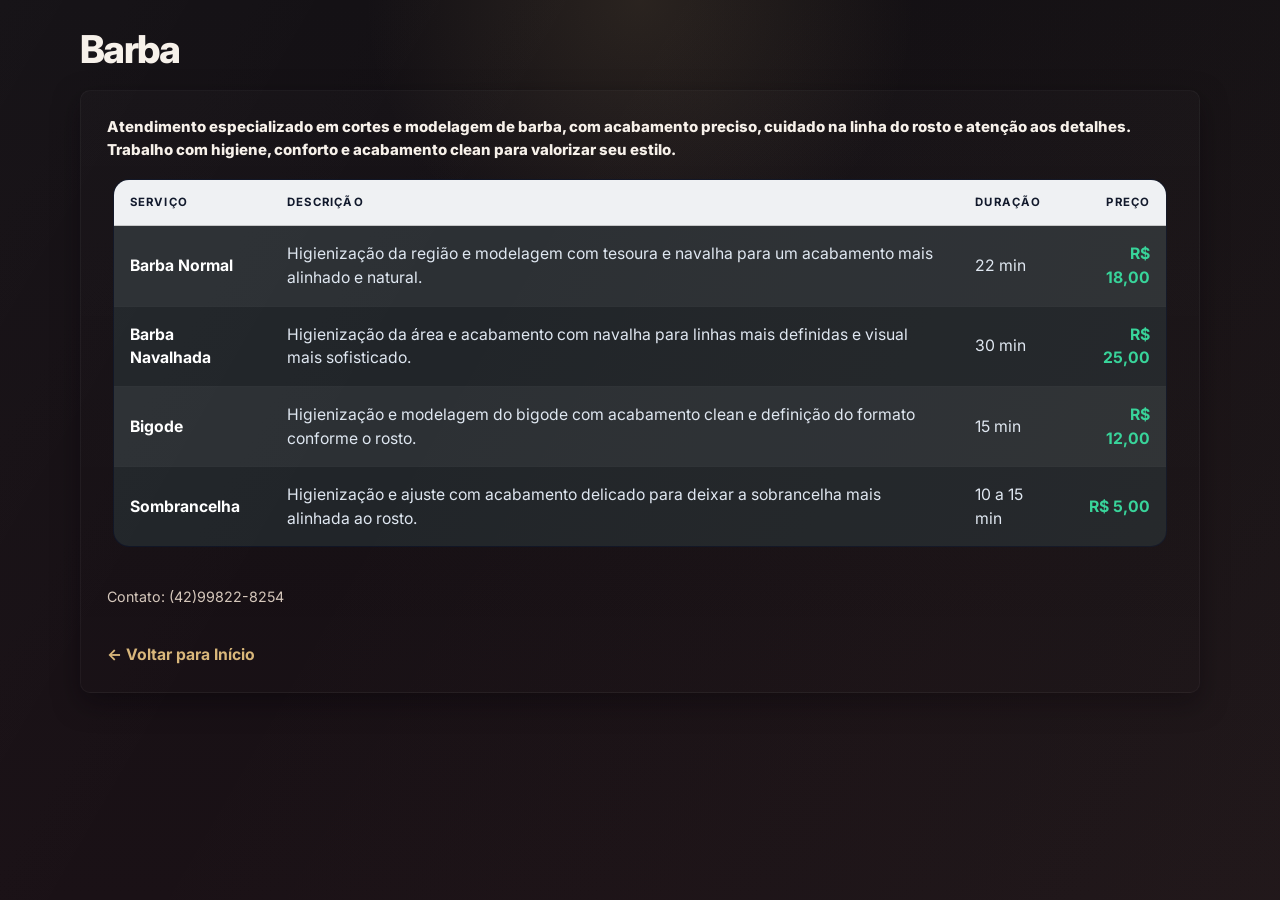
==== barba.html @ ebfb06f1 "Add files via upload" ====
<!DOCTYPE html>
<html lang="pt-BR">
<head>
  <meta charset="utf-8">
  <meta name="viewport" content="width=device-width,initial-scale=1">
  <title>Barba — Yasmin Barber Shop</title>
  <link href="https://fonts.googleapis.com/css2?family=Inter:wght@300;400;600;700&display=swap" rel="stylesheet">
  <link href="https://cdn.jsdelivr.net/npm/bootstrap@5.3.3/dist/css/bootstrap.min.css" rel="stylesheet">
  <link rel="stylesheet" href="style.css">
  </head>
<body>
  <div class="container service-hero">
    <h2 class="page-title">Barba</h2>
    <div class="service-content">
      <p class="lead strong">Atendimento especializado em cortes e modelagem de barba, com acabamento preciso, cuidado na linha do rosto e atenção aos detalhes. Trabalho com higiene, conforto e acabamento clean para valorizar seu estilo.</p>

      <div class="table-wrap">
        <div class="table-responsive">
          <table class="table table-dark table-striped table-hover align-middle service-table" aria-label="Tabela de preços - Barba">
            <thead class="table-light text-dark">
              <tr>
                <th scope="col">Serviço</th>
                <th scope="col">Descrição</th>
                <th scope="col">Duração</th>
                <th scope="col" class="text-end">Preço</th>
              </tr>
            </thead>
            <tbody>
              <tr>
                <td class="fw-bold text-white">Barba Normal</td>
                <td>Higienização da região e modelagem com tesoura e navalha para um acabamento mais alinhado e natural.</td>
                <td>22 min</td>
                <td class="text-end fw-bold text-success">R$ 18,00</td>
              </tr>
              <tr>
                <td class="fw-bold text-white">Barba Navalhada</td>
                <td>Higienização da área e acabamento com navalha para linhas mais definidas e visual mais sofisticado.</td>
                <td>30 min</td>
                <td class="text-end fw-bold text-success">R$ 25,00</td>
              </tr>
              <tr>
                <td class="fw-bold text-white">Bigode</td>
                <td>Higienização e modelagem do bigode com acabamento clean e definição do formato conforme o rosto.</td>
                <td>15 min</td>
                <td class="text-end fw-bold text-success">R$ 12,00</td>
              </tr>
              <tr>
                <td class="fw-bold text-white">Sombrancelha</td>
                <td>Higienização e ajuste com acabamento delicado para deixar a sobrancelha mais alinhada ao rosto.</td>
                <td>10 a 15 min</td>
                <td class="text-end fw-bold text-success">R$ 5,00</td>
              </tr>
            </tbody>
          </table>
        </div>
      </div>

      <p class="contact">Contato: (42)99822-8254</p>
      <a class="back-link" href="index.html">← Voltar para Início</a>
    </div>
  </div>
  <script src="script.js"></script>
</body>
</html>
---- style.css ----
:root{
  --bg1:#120f13;
  --bg2:#1a1116;
  --surface:#1e171a;
  --card:#2a2125;
  --accent:#d9b77a;
  --accent-2:#a56b3f;
  --muted:#d5c7bb;
  --glass:rgba(255,255,255,0.04);
  --white:#f7f1ea;
  --radius:14px;
  --shadow-1:0 18px 48px rgba(7, 4, 9, 0.6);
  --shadow-2:0 10px 26px rgba(7, 4, 9, 0.5);
  --gap:clamp(12px, 2vw, 18px);
  --container-width: min(1120px, calc(100% - 24px));
  --title-size: clamp(2.2rem, 3vw, 3.5rem);
  --section-title-size: clamp(1.4rem, 2.2vw, 2.1rem);
  --body-size: clamp(0.9rem, 1vw + 0.6rem, 1.05rem);
}
html,body{height:100%;margin:0;font-family:Inter,system-ui,Segoe UI,Roboto,Arial,sans-serif;background:radial-gradient(circle at top, rgba(217,183,122,0.12), transparent 25%), linear-gradient(180deg,var(--bg1),var(--bg2));color:var(--white);font-size:var(--body-size);line-height:1.5}
*{box-sizing:border-box}
html{font-size:15px}
body{font-size:clamp(0.92rem, 0.6vw + 0.78rem, 1.05rem)}
body::before{content:"";position:fixed;inset:0;pointer-events:none;background:linear-gradient(120deg,rgba(255,255,255,0.02),transparent 35%,rgba(217,183,122,0.04));mix-blend-mode:screen}
.container{width:var(--container-width);max-width:1120px;margin:0 auto;padding:clamp(14px, 2vw, 24px);box-sizing:border-box}
.hero-copy{max-width:760px}
.hero-actions{display:flex;flex-wrap:wrap;gap:12px;margin-top:18px}
.btn-secondary{background:rgba(255,255,255,0.04);color:var(--white);border:1px solid rgba(255,255,255,0.12)}
.btn-secondary:hover{background:rgba(255,255,255,0.08)}
.logo{font-size:clamp(1.25rem, 1.1vw + 1.1rem, 2rem)}
  .site-header{padding:20px 0;position:relative}
  .header-inner{display:flex;justify-content:space-between;align-items:center;gap:var(--gap)}
  .site-header::after{content:'';position:absolute;left:0;right:0;bottom:-1px;height:1px;background:linear-gradient(90deg,transparent,rgba(217,183,122,0.35),transparent)}
  .brand-wrap{display:flex;align-items:center;gap:12px}
  .brand-mark{display:inline-flex;align-items:center;justify-content:center;width:40px;height:40px;border-radius:50%;background:linear-gradient(135deg,var(--accent),var(--accent-2));color:#100d0d;font-weight:900;box-shadow:var(--shadow-2)}
  .logo{margin:0;font-weight:800;letter-spacing:0.7px;color:var(--white);text-transform:uppercase;font-size:clamp(1rem, 1vw + 0.8rem, 1.7rem)}
  .nav{display:flex;gap:12px;align-items:center;padding:8px 10px;border:1px solid rgba(255,255,255,0.08);border-radius:999px;background:rgba(255,255,255,0.02)}
  .nav-link{color:var(--muted);text-decoration:none;padding:8px 12px;border-radius:999px;transition:background .18s,color .18s,font-weight .18s;font-size:clamp(0.8rem, 0.4vw + 0.7rem, 0.98rem)}
  .nav-link:hover{background:rgba(217,183,122,0.08);color:var(--white)}
  .hero{padding:clamp(28px, 5vw, 56px) 0 clamp(18px, 3vw, 28px);text-align:left;position:relative;overflow:visible}
  .hero h2{font-size:var(--title-size);margin:0 0 10px;line-height:1.02;letter-spacing:-0.04em;color:var(--white)}
  .hero p{color:var(--muted);margin:0 0 20px;max-width:68ch;font-size:clamp(0.96rem, 0.8rem + 0.3vw, 1.08rem)}
  .eyebrow{display:inline-flex;align-items:center;gap:8px;padding:8px 12px;margin-bottom:18px;border-radius:999px;background:rgba(217,183,122,0.08);border:1px solid rgba(217,183,122,0.3);color:var(--accent);font-size:.76rem;font-weight:800;letter-spacing:.12rem;text-transform:uppercase}
  .feature-list{display:grid;grid-template-columns:repeat(3, minmax(0,1fr));gap:12px;margin-top:24px}
  .feature-item{padding:16px 18px;border-radius:12px;background:linear-gradient(180deg,rgba(255,255,255,0.02),rgba(255,255,255,0.01));border:1px solid rgba(255,255,255,0.08);box-shadow:var(--shadow-2)}
  .feature-item strong{display:block;font-size:.98rem;color:var(--white);margin-bottom:5px}
  .feature-item span{display:block;color:var(--muted);font-size:.82rem}
  .btn{display:inline-block;background:linear-gradient(90deg,var(--accent),var(--accent-2));color:#100d0d;padding:clamp(10px, 1vw + 0.5rem, 14px) clamp(16px, 1.2vw + 0.75rem, 20px);border-radius:12px;text-decoration:none;font-weight:800;box-shadow:var(--shadow-2);font-size:clamp(0.84rem, 0.23vw + 0.76rem, 0.98rem);border:1px solid rgba(255,255,255,0.08)}
  .whatsapp-cta{background:linear-gradient(135deg,#25D366,#128C7E);color:#fff;border:none}

  .page-title{margin:0 0 18px;color:var(--white);font-size:clamp(2rem, 3vw, 3rem);font-weight:800;letter-spacing:-0.04em}
  .service-hero{padding-top:40px}
  .service-content{background:linear-gradient(180deg,rgba(255,255,255,0.015),rgba(255,255,255,0.01));padding:clamp(18px,2vw,30px);border-radius:16px;border:1px solid rgba(217,183,122,0.2);box-shadow:var(--shadow-2)}
  .contact{margin-top:18px;color:var(--muted);font-size:0.95rem}
  .back-link{display:inline-flex;align-items:center;margin-top:20px;color:var(--accent);text-decoration:none;font-weight:700}
  .back-link:hover{text-decoration:underline}
  .card-link{display:block;text-decoration:none}
  .card{position:relative;background:linear-gradient(180deg,rgba(255,255,255,0.02),rgba(255,255,255,0.01));border:1px solid rgba(217,183,122,0.18);padding:clamp(18px,1.8vw,26px);border-radius:var(--radius);transition:transform .32s cubic-bezier(.2,.9,.3,1),box-shadow .32s,filter .32s;backdrop-filter:blur(8px);overflow:hidden}
  .card::before{content:'';position:absolute;inset:auto -40% -60% auto;width:260px;height:260px;background:linear-gradient(135deg,rgba(217,183,122,0.18),rgba(165,107,63,0.1));transform:rotate(25deg);filter:blur(60px);opacity:0.7}
  .card:hover{transform:translateY(-8px);box-shadow:var(--shadow-1);filter:brightness(1.04)}

  .decorative-blob{position:absolute;right:-60px;top:-30px;width:260px;height:260px;border-radius:50%;background:radial-gradient(circle at 30% 30%,rgba(31,184,132,0.12),transparent 35%),linear-gradient(180deg,rgba(14,165,169,0.06),transparent);filter:blur(22px);opacity:0.9;pointer-events:none}

  .services{padding:clamp(18px, 3vw, 28px) 0}
  .section-title{margin:0 0 18px;font-size:var(--section-title-size)}
  .cards{display:grid;grid-template-columns:repeat(2,minmax(0,1fr));gap:var(--gap)}
  .card-link{text-decoration:none}
  .small-feature-card{max-width:420px;padding:clamp(16px,1.6vw,22px)}
  .card{position:relative;background:linear-gradient(180deg,rgba(255,255,255,0.02),transparent);border:1px solid var(--glass);padding:clamp(18px,1.8vw,26px);border-radius:var(--radius);transition:transform .32s cubic-bezier(.2,.9,.3,1),box-shadow .32s,filter .32s;backdrop-filter:blur(8px);overflow:hidden}
  .card::before{content:'';position:absolute;inset:auto -40% -60% auto;width:260px;height:260px;background:linear-gradient(135deg,var(--accent),var(--accent-2));transform:rotate(25deg);filter:blur(60px);opacity:0.08}
  .card h4{margin:0 0 8px;color:var(--white)}
  .card p{margin:0;color:var(--muted);font-size:14px}
  .card:hover{transform:translateY(-10px) rotate(-0.6deg);box-shadow:var(--shadow-1);filter:brightness(1.02)}
  .card:active{transform:translateY(-4px)}
  .card-anim{transform:scale(.98);opacity:.9}

  .site-footer{padding:36px 0;border-top:1px solid rgba(217,183,122,0.2);margin-top:48px;background:rgba(255,255,255,0.01)}
  .footer-grid{display:flex;justify-content:space-between;gap:24px;align-items:center}

  .premium-banner{display:flex;justify-content:space-between;align-items:center;gap:24px;padding:clamp(18px, 2vw, 28px);margin:0 0 28px;border:1px solid rgba(217,183,122,0.25);border-radius:18px;background:linear-gradient(135deg, rgba(217,183,122,0.12), rgba(165,107,63,0.08), rgba(255,255,255,0.02));box-shadow:var(--shadow-2)}
  .compact-banner{margin-top:8px}
  .premium-banner h3{margin:10px 0 0;color:var(--white);font-size:clamp(1.2rem, 2vw, 2rem);line-height:1.2}
  .premium-badge{display:inline-block;padding:7px 12px;border-radius:999px;background:rgba(217,183,122,0.1);border:1px solid rgba(217,183,122,0.3);color:var(--accent);font-size:.74rem;font-weight:800;letter-spacing:.12rem;text-transform:uppercase}
  .premium-btn{white-space:nowrap}
  .service-banner{margin-bottom:20px}

  .why-us{display:grid;grid-template-columns:repeat(3, minmax(0,1fr));gap:16px;margin:0 0 28px}
  .why-item{display:flex;gap:14px;padding:18px;border-radius:14px;border:1px solid rgba(255,255,255,0.08);background:linear-gradient(180deg, rgba(255,255,255,0.02), rgba(255,255,255,0.01));box-shadow:var(--shadow-2)}
  .why-icon{display:inline-flex;align-items:center;justify-content:center;width:42px;height:42px;border-radius:50%;background:linear-gradient(135deg, var(--accent), var(--accent-2));color:#100d0d;font-weight:900;font-size:.8rem;flex-shrink:0}
  .why-item h4{margin:0 0 8px;color:var(--white);font-size:1.02rem}
  .why-item p{margin:0;color:var(--muted);font-size:.85rem;line-height:1.5}

  .floating-whatsapp{position:fixed;right:22px;bottom:22px;z-index:9999;display:inline-flex;align-items:center;justify-content:center;padding:14px 18px;border-radius:999px;background:linear-gradient(135deg,#25D366,#128C7E);color:#fff;text-decoration:none;font-weight:800;box-shadow:0 18px 40px rgba(18,140,126,0.35);transition:transform .2s ease, box-shadow .2s ease}
  .floating-whatsapp:hover{transform:translateY(-2px);box-shadow:0 20px 44px rgba(18,140,126,0.45)}
  @media(max-width:880px){.cards{grid-template-columns:repeat(auto-fit,minmax(220px,1fr))}.hero h2{font-size:30px}}

  .service-hero{padding:clamp(20px, 2vw, 30px) 0}
  .service-content{background:linear-gradient(180deg,rgba(255,255,255,0.015),transparent);padding:clamp(18px, 2vw, 30px);border-radius:10px;border:1px solid var(--glass);box-shadow:var(--shadow-2)}

  .back-link{display:inline-block;margin-top:20px;color:var(--accent);text-decoration:none}

  /* tabela de preços estilizada */
  .price-table{width:100%;border-collapse:separate;border-spacing:0 8px;margin-top:18px;background:transparent}
  .price-table thead th{background:transparent;padding:12px 14px;text-align:left;font-weight:600;color:var(--muted);text-transform:uppercase;font-size:12px;letter-spacing:0.6px}
  .price-table tbody tr{background:linear-gradient(180deg,rgba(255,255,255,0.01),transparent);border-radius:8px}
  .price-table td{padding:14px;border-bottom:none;color:var(--muted);vertical-align:top}
  .price-table tbody tr:hover td{color:var(--white)}
  .price-table .price{font-weight:800;color:var(--accent)}

  .lead{color:var(--white);margin:0 0 16px;font-size:15px}
  .service-notes h4{margin:16px 0 8px}
  .service-notes p{margin:0 0 10px;color:var(--muted)}
  .service-notes ul{margin:0 0 12px;padding-left:18px;color:var(--muted)}

  /* micro-animations and utilities */
  @keyframes floaty{0%{transform:translateY(0)}50%{transform:translateY(-6px)}100%{transform:translateY(0)}}
  .card:hover{animation:floaty 3s ease-in-out infinite}
  .muted{color:var(--muted)}
  .sr-only{position:absolute;width:1px;height:1px;padding:0;margin:-1px;overflow:hidden;clip:rect(0,0,0,0);white-space:nowrap;border:0}

  /* page fade */
  body.fade-out{opacity:0;transition:opacity .28s ease}

  /* dark-print friendly */
  @media print{body{background:#fff;color:#000} .site-header,.site-footer,.decorative-blob{display:none} .service-content{border:none;background:transparent;box-shadow:none}}

  /* cortes page specific styles */
  .cortes-layout{display:grid;grid-template-columns:320px 1fr;gap:26px;align-items:start}
  .cortes-layout{display:grid;grid-template-columns:300px 1fr;gap:28px;align-items:start}
  .cortes-aside .aside-card{background:linear-gradient(180deg,rgba(255,255,255,0.02),transparent);border:1px solid var(--glass);padding:clamp(16px,1.4vw,22px);border-radius:14px;box-shadow:var(--shadow-2)}
  .aside-title{margin:0 0 8px;font-weight:900;font-size:clamp(1rem, 0.8vw + 0.8rem, 1.2rem);letter-spacing:0.3px}
  .aside-features{margin:12px 0 0;padding-left:18px;color:var(--muted);line-height:1.6}
  .aside-features li{margin-bottom:8px}
  .aside-cta{margin-top:16px;font-weight:800;color:var(--white);background:linear-gradient(90deg,var(--accent),var(--accent-2));padding:8px 10px;border-radius:8px;display:inline-block}

  .cortes-main .lead{font-size:15px;color:var(--muted);margin-bottom:12px}
  .strong{font-weight:800}

  .table-wrap{overflow:visible;border-radius:12px}
  .price-table{width:100%;border-collapse:separate;border-spacing:0 12px}
  .price-table thead th{color:var(--muted);background:transparent;padding:8px 12px;font-weight:700;text-transform:uppercase;font-size:12px;letter-spacing:0.6px}
  .price-table tbody tr{background:linear-gradient(180deg,rgba(255,255,255,0.01),transparent);border:1px solid rgba(255,255,255,0.02);border-radius:10px;display:grid;grid-template-columns:18% 1fr 110px 110px;align-items:center;padding:10px 12px}
  .price-table tbody tr td{padding:12px 10px;border-bottom:none;vertical-align:middle}
  .price-table tbody tr td.svc{font-weight:800;color:var(--white);padding-left:18px}
  .price-table tbody tr td.price{font-weight:800;color:var(--accent);text-align:right}
  .price-pill{display:inline-block;background:rgba(31,184,132,0.12);color:var(--accent);padding:6px 10px;border-radius:999px;font-weight:800}
  .price-table tbody tr:hover{transform:translateY(-4px);box-shadow:var(--shadow-2)}

  .service-table {
    border-radius: 16px;
    overflow: hidden;
    border: 1px solid rgba(255,255,255,0.08);
    background: rgba(15,23,42,0.78);
  }

  .service-table thead th {
    background: rgba(248,250,252,0.96);
    color: #0f172a;
    font-size: 0.76rem;
    text-transform: uppercase;
    letter-spacing: 0.08rem;
    padding: 14px 16px;
  }

  .service-table tbody td {
    padding: 16px;
    color: #dfe7f1;
    border-color: rgba(255,255,255,0.06);
  }

  .service-table tbody tr:hover td {
    background: rgba(255,255,255,0.03);
  }

  .service-table .text-success {
    color: #34d399 !important;
  }

  @media (max-width: 767px) {
    .service-table {
      font-size: 0.9rem;
    }
  }

  @media (max-width: 600px) {
    html, body {
      overflow-x: hidden;
    }

    .container {
      width: min(100% - 16px, 1120px);
      padding: 12px 10px;
    }

    .site-header {
      grid-template-columns: 1fr;
      padding: 12px 0 18px;
    }

    .nav {
      flex-wrap: wrap;
      gap: 6px;
    }

    .nav-link {
      padding: 7px 10px;
      font-size: 0.82rem;
    }

    .hero {
      padding-top: 28px;
    }

    .hero h2 {
      font-size: 2rem;
      line-height: 1.1;
    }

    .hero p,
    .lead,
    .service-notes p,
    .service-notes li,
    .notice,
    .contact-block {
      font-size: 0.92rem;
    }

    .feature-list {
      grid-template-columns: 1fr;
    }

    .cards,
    .form-grid {
      grid-template-columns: 1fr;
    }

    .card,
    .service-content,
    .modal-card {
      padding: 16px 14px;
    }

    .service-grid {
      grid-template-columns: 1fr 1fr;
    }

    .service-option {
      min-height: 42px;
      padding: 9px 10px;
    }

    .service-option span {
      font-size: 0.72rem;
    }

    .service-group h4 {
      font-size: 0.72rem;
      letter-spacing: 0.04rem;
    }

    .form-actions,
    .modal-actions {
      flex-direction: column;
      gap: 8px;
    }

    .btn {
      width: 100%;
      text-align: center;
      padding: 11px 14px;
      font-size: 0.9rem;
    }

    .service-table thead th,
    .service-table tbody td {
      padding: 10px 8px;
      font-size: 0.78rem;
    }

    .back-link {
      font-size: 0.9rem;
    }

    .cortes-layout {
      grid-template-columns: 1fr;
      gap: 18px;
    }

    .aside-card {
      display: block;
      padding: 16px 14px;
    }

    .footer-grid {
      flex-direction: column;
      align-items: flex-start;
      gap: 8px;
    }
  }

  /* service notes styled */
  .service-notes{margin-top:18px;background:linear-gradient(180deg,rgba(255,255,255,0.01),transparent);padding:14px;border-radius:10px;border:1px solid var(--glass)}
  .service-notes h4{margin:6px 0 10px;color:var(--white)}
  .service-notes ul{columns:1;padding-left:18px}

  /* make aside sticky on larger screens */
  @media (min-width:1100px){
    .cortes-aside{position:sticky;top:24px}
  }

  /* responsive: convert to single column on small screens */
  @media (max-width:880px){
    .cortes-layout{grid-template-columns:1fr;}
    .cortes-aside{order:2}
    .cortes-main{order:1}
    .aside-card{display:flex;justify-content:space-between;align-items:center}
  }

  /* notice box for beginners/home service */
  .notice{background:linear-gradient(90deg,rgba(31,184,132,0.06),rgba(255,255,255,0.01));border-left:4px solid var(--accent);padding:12px 14px;margin-bottom:14px;border-radius:8px;color:var(--white)}
  .notice strong{font-weight:800}

  /* simplified, more organized table look */
  .price-table{font-size:14px}
  .price-table thead th{padding-bottom:8px}
  .table-wrap{padding:6px;background:transparent}

  /* booking form styles */
  .booking-form{margin-top:12px}
  .form-grid{display:grid;grid-template-columns:1fr 1fr;gap:12px}
  .form-grid label{display:block;font-size:clamp(0.78rem, 0.25vw + 0.7rem, 0.92rem);color:var(--muted)}
  .form-grid input,.form-grid select,.form-grid textarea{width:100%;padding:clamp(9px, 0.6vw + 0.6rem, 12px);border-radius:8px;border:1px solid rgba(255,255,255,0.04);background:transparent;color:var(--white);font-size:clamp(0.83rem, 0.22vw + 0.75rem, 0.96rem)}
  .form-grid select{background:linear-gradient(180deg,rgba(255,255,255,0.04),rgba(255,255,255,0.02));border:1px solid rgba(255,255,255,0.12);color:var(--white);-webkit-appearance:none;-moz-appearance:none;appearance:none;padding-right:36px}
  .form-grid select:focus{outline:none;box-shadow:0 0 0 4px rgba(31,184,132,0.08);border-color:rgba(31,184,132,0.8)}
  .form-grid select option{background:var(--surface);color:var(--white)}

  .service-picker{display:flex;flex-direction:column;gap:12px;margin-top:12px}
  .service-group{padding:clamp(12px,1vw,16px);border:1px solid rgba(255,255,255,0.08);border-radius:12px;background:linear-gradient(180deg,rgba(255,255,255,0.02),rgba(255,255,255,0.01));box-shadow:0 10px 28px rgba(2,6,23,0.18)}
  .service-group h4{margin:0 0 10px;font-size:0.82rem;color:var(--accent);font-weight:800;letter-spacing:0.08rem;text-transform:uppercase}
  .service-grid{display:grid;grid-template-columns:repeat(auto-fit,minmax(150px,1fr));gap:8px}
  .service-option{display:flex;align-items:center;gap:8px;cursor:pointer;padding:clamp(8px, 0.8vw, 12px) clamp(10px, 0.9vw, 12px);border-radius:10px;background:rgba(15,23,42,0.6);border:1px solid rgba(255,255,255,0.06);transition:all .2s ease;color:var(--white);min-height:46px}
  .service-option:hover{border-color:rgba(31,184,132,0.7);transform:translateY(-1px);box-shadow:0 8px 18px rgba(31,184,132,0.08)}
  .service-option input{accent-color:var(--accent);width:16px;height:16px;margin:0;flex-shrink:0}
  .service-option span{font-size:clamp(0.74rem, 0.3vw + 0.68rem, 0.9rem);line-height:1.3}
  .service-option:has(input:checked){background:linear-gradient(135deg,rgba(31,184,132,0.18),rgba(14,165,169,0.1));border-color:rgba(31,184,132,0.9);box-shadow:0 0 0 2px rgba(31,184,132,0.12),0 10px 22px rgba(31,184,132,0.12)}

  /* add custom arrow to select for better visibility */
  .form-grid select{background-image:linear-gradient(45deg,transparent 50%, rgba(255,255,255,0.6) 50%), linear-gradient(135deg, rgba(255,255,255,0.6) 50%, transparent 50%);background-position:calc(100% - 18px) calc(1em + 2px), calc(100% - 13px) calc(1em + 2px);background-size:6px 6px,6px 6px;background-repeat:no-repeat}
  .form-grid label.full{grid-column:1/-1}

  .form-grid input,
  .form-grid textarea {
    background:rgba(15,23,42,0.68);
    border:1px solid rgba(255,255,255,0.08);
    color:var(--white);
    transition:border-color .2s ease, box-shadow .2s ease, transform .2s ease;
  }

  .form-grid input:focus,
  .form-grid textarea:focus {
    border-color:rgba(31,184,132,0.9);
    box-shadow:0 0 0 4px rgba(31,184,132,0.1);
    outline:none;
  }

  .form-grid label {
    font-weight:600;
    color:var(--white);
  }

  .form-grid small {
    display:block;
    margin-top:8px;
    color:var(--muted);
    font-size:0.75rem;
  }
  .form-actions{margin-top:14px;display:flex;gap:10px}
  .btn.ghost{background:transparent;border:1px solid rgba(255,255,255,0.04);color:var(--white)}
  .contact-block{margin-top:14px;color:var(--muted);font-size:clamp(0.9rem,0.25vw + 0.7rem,1rem)}

  /* modal */
  .modal{position:fixed;inset:0;background:rgba(2,6,23,0.6);display:none;align-items:center;justify-content:center;padding:24px;z-index:1200}
  .modal-card{background:linear-gradient(180deg,rgba(255,255,255,0.02),transparent);padding:clamp(16px,1.5vw,22px);border-radius:10px;max-width:640px;width:min(100%, 640px);box-shadow:var(--shadow-1)}
  .confirm-details{white-space:pre-line;color:var(--muted);margin:12px 0}
  .modal-actions{display:flex;gap:10px;justify-content:flex-end}

  /* WhatsApp quick button */
  .btn.whatsapp{background:linear-gradient(90deg,#25D366,#128C7E);color:#fff;border:none;padding:10px 14px;border-radius:10px;font-weight:700}
  .btn.whatsapp:hover{filter:brightness(.95)}




.lead{color:var(--white);margin:0 0 12px}
.service-notes h4{margin:14px 0 8px}
.service-notes p{margin:0 0 8px;color:var(--muted)}
.service-notes ul{margin:0 0 8px;padding-left:18px;color:var(--muted)}

/* subtle page transition */
body.fade-out{opacity:0;transition:opacity .28s ease}
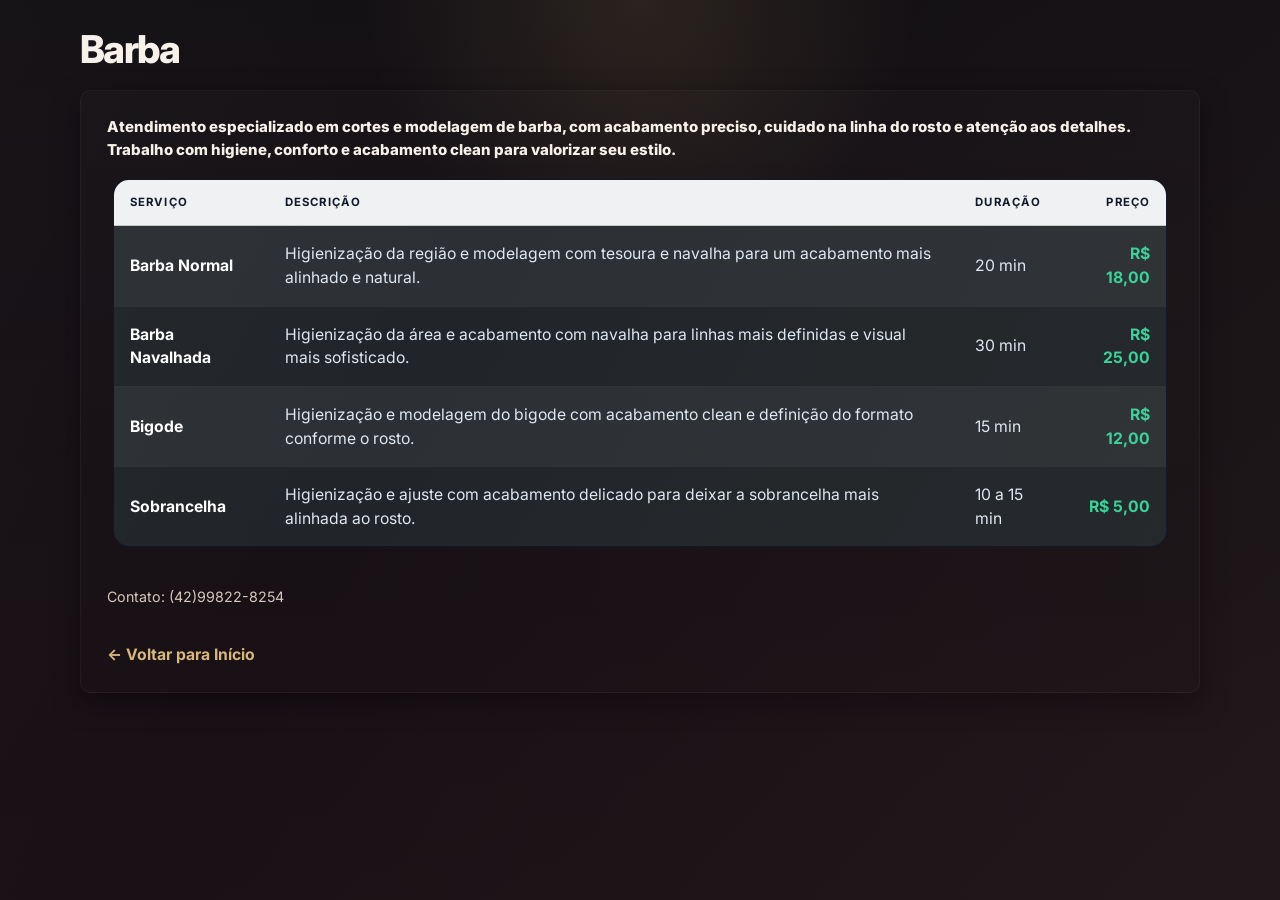
==== commit d9b339e4: "Update barba.html" ====
--- a/barba.html
+++ b/barba.html
@@ -7,7 +7,7 @@
   <link href="https://fonts.googleapis.com/css2?family=Inter:wght@300;400;600;700&display=swap" rel="stylesheet">
   <link href="https://cdn.jsdelivr.net/npm/bootstrap@5.3.3/dist/css/bootstrap.min.css" rel="stylesheet">
   <link rel="stylesheet" href="style.css">
-  </head>
+</head>
 <body>
   <div class="container service-hero">
     <h2 class="page-title">Barba</h2>
@@ -29,7 +29,7 @@
               <tr>
                 <td class="fw-bold text-white">Barba Normal</td>
                 <td>Higienização da região e modelagem com tesoura e navalha para um acabamento mais alinhado e natural.</td>
-                <td>22 min</td>
+                <td>20 min</td>
                 <td class="text-end fw-bold text-success">R$ 18,00</td>
               </tr>
               <tr>
@@ -45,7 +45,7 @@
                 <td class="text-end fw-bold text-success">R$ 12,00</td>
               </tr>
               <tr>
-                <td class="fw-bold text-white">Sombrancelha</td>
+                <td class="fw-bold text-white">Sobrancelha</td>
                 <td>Higienização e ajuste com acabamento delicado para deixar a sobrancelha mais alinhada ao rosto.</td>
                 <td>10 a 15 min</td>
                 <td class="text-end fw-bold text-success">R$ 5,00</td>
